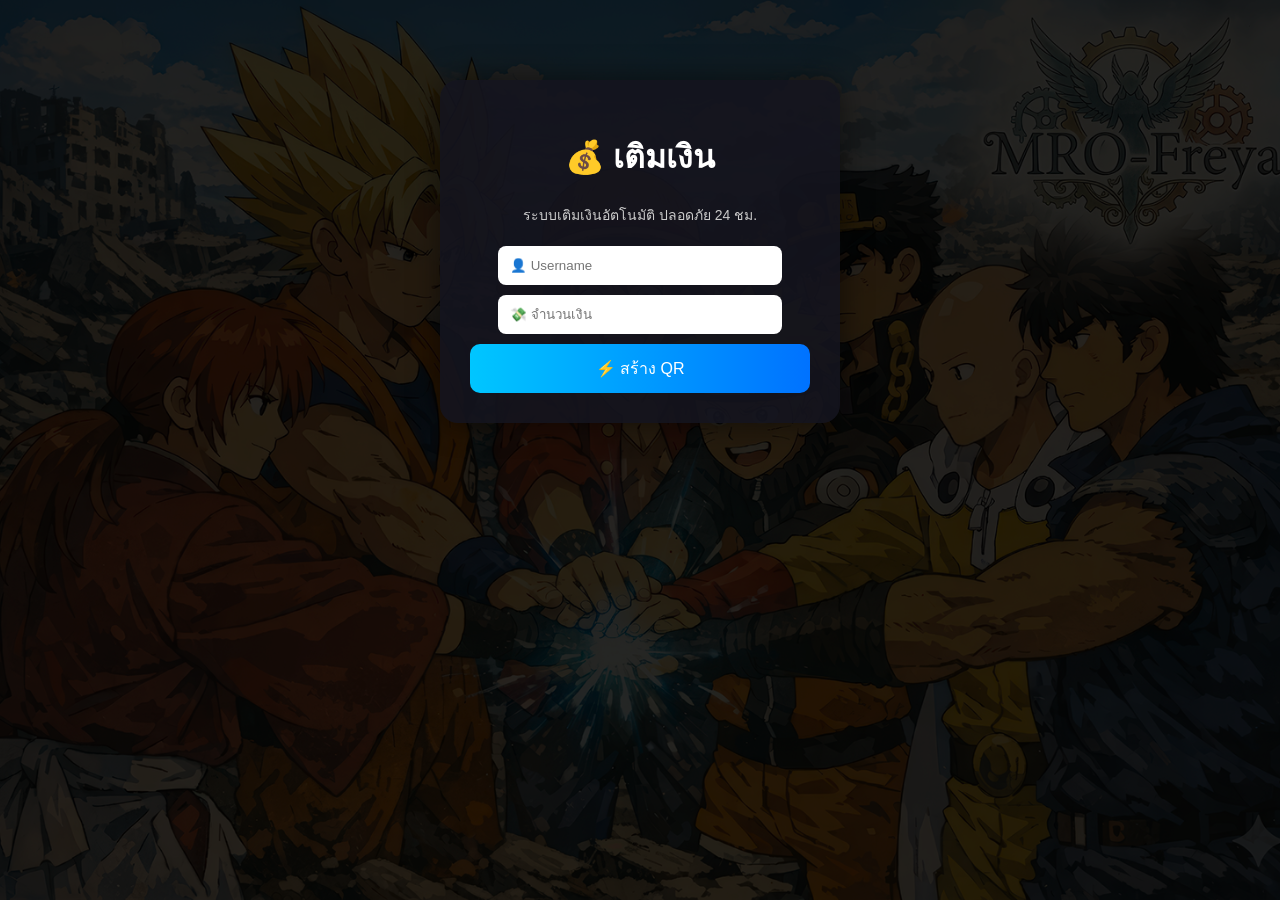
==== topup.html @ 22dcb472 "Update topup.html for responsive design Added viewport meta tag for responsive design." ====
<!DOCTYPE html>
<html lang="th">
<head>
<meta charset="UTF-8">
<meta name="viewport" content="width=device-width, initial-scale=1.0">
<title>เติมเงิน</title>
<link rel="stylesheet" href="style.css">
</head>

<body>

<div class="topup-box">

    <h1>💰 เติมเงิน</h1>
    <p class="sub">ระบบเติมเงินอัตโนมัติ ปลอดภัย 24 ชม.</p>

    <input type="text" id="username" placeholder="👤 Username">
    <input type="number" id="amount" placeholder="💸 จำนวนเงิน">

    <button onclick="generateQR()" class="btn-main">
        ⚡ สร้าง QR
    </button>

    <div id="qrBox"></div>

</div>

<script src="script.js"></script>
</body>
</html>
---- style.css ----
body {
    margin: 0;
    font-family: Arial, sans-serif;
    background: url("bg.jpg") center center / cover no-repeat fixed;
    color: white;
    text-align: center;
}

/* หน้าแรก */
.hero {
    position: relative;
    min-height: 100vh;
    display: flex;
    justify-content: center;
    align-items: center;
    overflow: hidden;
}

.hero-content {
    position: relative;
    z-index: 2;
}

/* overlay ดำโปร่ง */
.overlay {
    position: absolute;
    inset: 0;
    background: radial-gradient(circle at center,
        rgba(0,0,0,0.35),
        rgba(0,0,0,0.88));
    z-index: 1;
}

/* container */
.container {
    margin-top: 50px;
}

/* input */
input {
    display: block;
    margin: 10px auto;
    padding: 12px;
    width: 260px;
    border-radius: 8px;
    border: none;
}

/* button */
button {
    padding: 10px 20px;
    background: #28a745;
    border: none;
    color: white;
    border-radius: 6px;
    cursor: pointer;
}

/* QR CARD */
.qr-card {
    background: #1a1f2e;
    padding: 20px;
    margin-top: 20px;
    border-radius: 15px;
    width: 260px;
    margin-left: auto;
    margin-right: auto;
}

.qr-img {
    width: 200px;
    background: white;
    padding: 10px;
    border-radius: 10px;
}

.logo {
    width: 140px;
    margin-bottom: 15px;
    filter: drop-shadow(0 0 20px rgba(255,255,255,0.3));
    animation: float 3s ease-in-out infinite;
}

.title {
    font-size: 42px;
    color: #ffcc00;
    text-shadow: 0 0 25px rgba(255,204,0,0.8);
    margin-bottom: 10px;
}

.subtitle {
    color: #ccc;
    font-size: 15px;
    margin-bottom: 25px;
}

.btn-start {
    padding: 15px 35px;
    font-size: 18px;
    border-radius: 12px;
    background: linear-gradient(90deg, #ffcc00, #ff8800);
    color: black;
    text-decoration: none;
    box-shadow: 0 0 25px rgba(255,204,0,0.6);
    transition: 0.3s;
}

.btn-start:hover {
    transform: scale(1.08);
}

@keyframes float {
    0% { transform: translateY(0px); }
    50% { transform: translateY(-10px); }
    100% { transform: translateY(0px); }
}body {
    background: url("bg.jpg") center center / cover no-repeat fixed;
}

/* overlay */
body::before {
    content: "";
    position: fixed;
    inset: 0;
    background: rgba(0,0,0,0.85);
    z-index: -1;
}

.topup-box {
    width: 340px;
    margin: 80px auto;
    background: rgba(20,20,30,0.9);
    padding: 30px;
    border-radius: 18px;
    box-shadow: 0 0 30px rgba(0,0,0,0.5);
}

.sub {
    color: #ccc;
    font-size: 14px;
    margin-bottom: 20px;
}

.btn-main {
    padding: 12px 20px;
    width: 100%;
    border: none;
    border-radius: 10px;
    background: linear-gradient(90deg,#00c6ff,#0072ff);
    color: white;
    font-size: 16px;
    cursor: pointer;
}
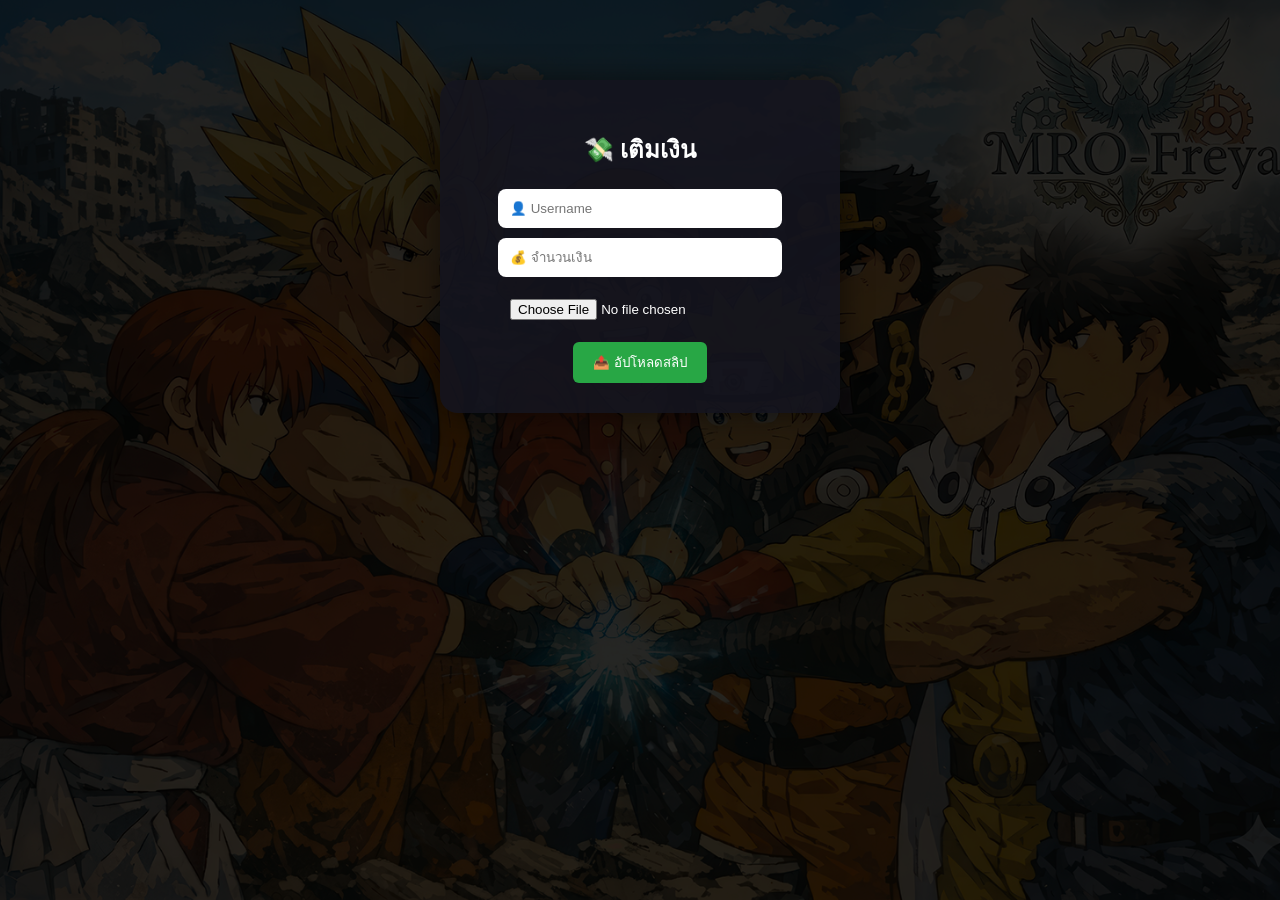
==== commit f8769cbd: "Update topup.html" ====
--- a/topup.html
+++ b/topup.html
@@ -2,29 +2,27 @@
 <html lang="th">
 <head>
 <meta charset="UTF-8">
-<meta name="viewport" content="width=device-width, initial-scale=1.0">
 <title>เติมเงิน</title>
 <link rel="stylesheet" href="style.css">
 </head>
-
 <body>
 
 <div class="topup-box">
+    <h2>💸 เติมเงิน</h2>
 
-    <h1>💰 เติมเงิน</h1>
-    <p class="sub">ระบบเติมเงินอัตโนมัติ ปลอดภัย 24 ชม.</p>
+    <form action="https://mro-topupmoney.rf.gd/upload.php" method="POST" enctype="multipart/form-data">
+        
+        <input type="text" name="username" placeholder="👤 Username" required>
 
-    <input type="text" id="username" placeholder="👤 Username">
-    <input type="number" id="amount" placeholder="💸 จำนวนเงิน">
+        <input type="number" name="amount" placeholder="💰 จำนวนเงิน" required>
 
-    <button onclick="generateQR()" class="btn-main">
-        ⚡ สร้าง QR
-    </button>
+        <input type="file" name="slip" accept="image/*" required>
 
-    <div id="qrBox"></div>
+        <button type="submit">📤 อัปโหลดสลิป</button>
+
+    </form>
 
 </div>
 
-<script src="script.js"></script>
 </body>
 </html>
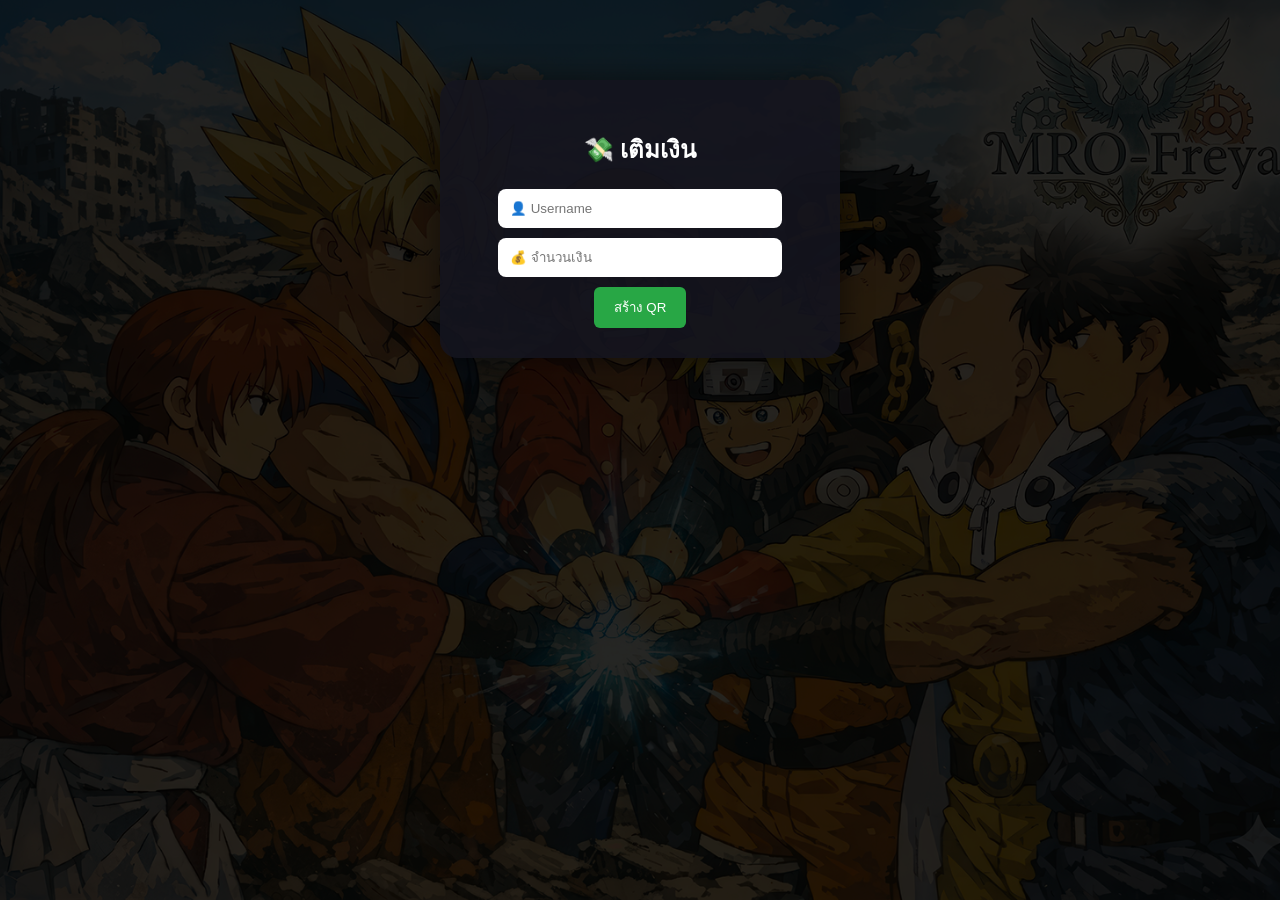
==== commit b79fc9b4: "Update topup.html" ====
--- a/topup.html
+++ b/topup.html
@@ -3,26 +3,25 @@
 <head>
 <meta charset="UTF-8">
 <title>เติมเงิน</title>
+
 <link rel="stylesheet" href="style.css">
+
 </head>
 <body>
 
 <div class="topup-box">
     <h2>💸 เติมเงิน</h2>
 
-    <form action="https://mro-topupmoney.rf.gd/upload.php" method="POST" enctype="multipart/form-data">
-        
-        <input type="text" name="username" placeholder="👤 Username" required>
+    <input type="text" id="username" placeholder="👤 Username">
+    <input type="number" id="amount" placeholder="💰 จำนวนเงิน">
 
-        <input type="number" name="amount" placeholder="💰 จำนวนเงิน" required>
+    <button onclick="generateQR()">สร้าง QR</button>
 
-        <input type="file" name="slip" accept="image/*" required>
+    <!-- 🔥 จุดสำคัญ -->
+    <div id="qrBox"></div>
+</div>
 
-        <button type="submit">📤 อัปโหลดสลิป</button>
-
-    </form>
-
-</div>
+<script src="script.js"></script>
 
 </body>
 </html>
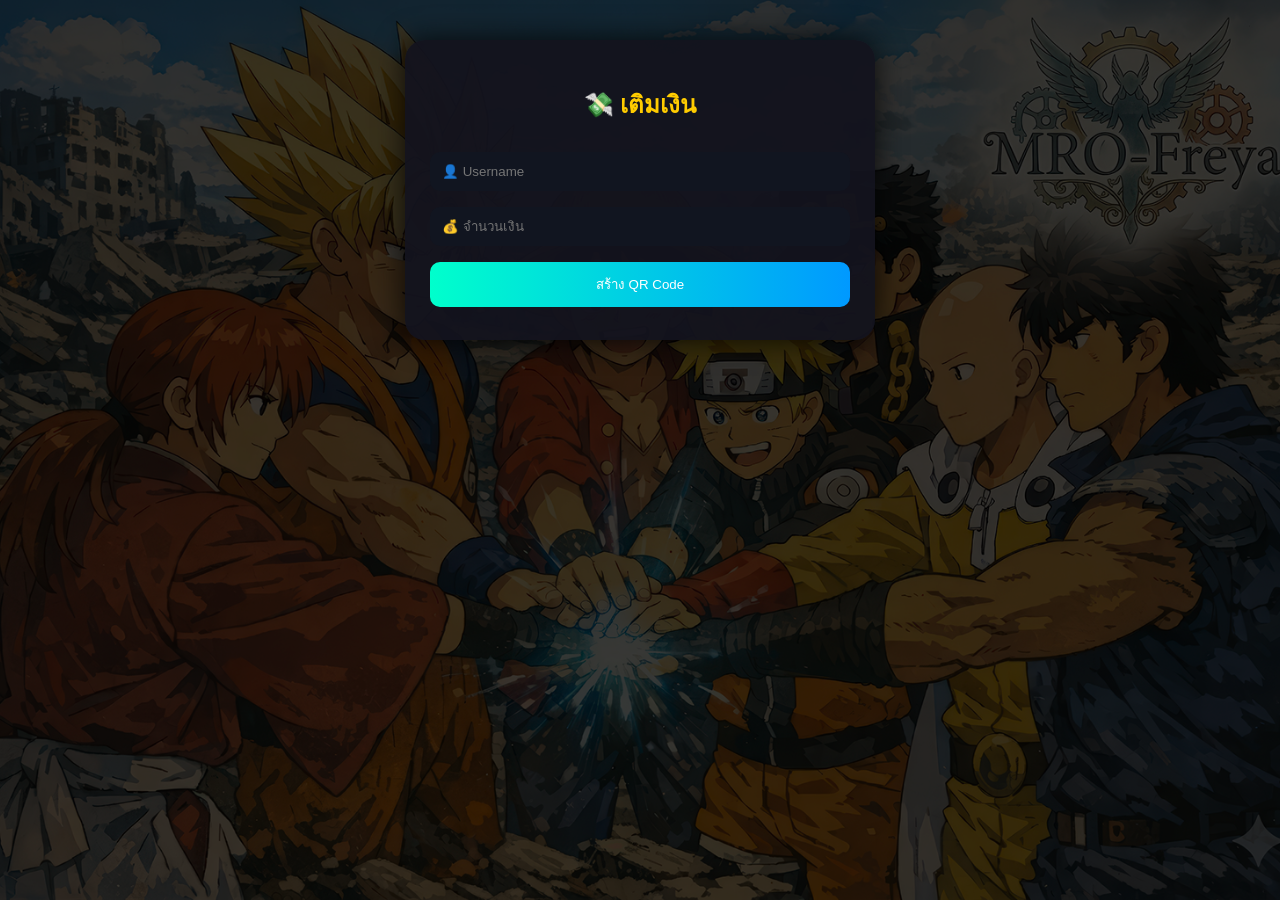
==== commit ebc211a6: "Update topup.html" ====
--- a/topup.html
+++ b/topup.html
@@ -2,10 +2,81 @@
 <html lang="th">
 <head>
 <meta charset="UTF-8">
-<title>เติมเงิน</title>
+<meta name="viewport" content="width=device-width,initial-scale=1">
+<title>MRO FREYA - เติมเงิน</title>
 
-<link rel="stylesheet" href="style.css">
-
+<style>
+body{
+    margin:0;
+    font-family:Arial,sans-serif;
+    background:url("bg.jpg") center/cover no-repeat fixed;
+    color:#fff;
+}
+body::before{
+    content:"";
+    position:fixed;
+    inset:0;
+    background:rgba(0,0,0,.78);
+    z-index:-1;
+}
+.topup-box{
+    width:90%;
+    max-width:420px;
+    margin:40px auto;
+    padding:25px;
+    border-radius:20px;
+    background:rgba(20,20,30,.95);
+    box-shadow:0 0 30px rgba(0,0,0,.8);
+}
+h2{
+    text-align:center;
+    color:#ffcc00;
+}
+input,button{
+    width:100%;
+    padding:12px;
+    margin:8px 0;
+    border:none;
+    border-radius:10px;
+    box-sizing:border-box;
+}
+input{
+    background:#111520;
+    color:#fff;
+}
+button{
+    background:linear-gradient(90deg,#00ffcc,#0099ff);
+    color:#fff;
+    cursor:pointer;
+}
+button:hover{
+    transform:scale(1.03);
+}
+.qr-card{
+    margin-top:15px;
+    padding:15px;
+    border-radius:15px;
+    background:#161b24;
+    text-align:center;
+}
+.qr-img{
+    width:220px;
+    max-width:100%;
+    background:#fff;
+    padding:10px;
+    border-radius:12px;
+}
+.copy-btn{
+    display:block;
+    text-decoration:none;
+    padding:12px;
+    margin-top:10px;
+    border-radius:10px;
+    background:linear-gradient(90deg,#ffcc00,#ff8800);
+    color:#000;
+    font-weight:bold;
+}
+</style>
 </head>
 <body>
 
@@ -15,13 +86,58 @@
     <input type="text" id="username" placeholder="👤 Username">
     <input type="number" id="amount" placeholder="💰 จำนวนเงิน">
 
-    <button onclick="generateQR()">สร้าง QR</button>
+    <button onclick="generateQR()">สร้าง QR Code</button>
 
-    <!-- 🔥 จุดสำคัญ -->
     <div id="qrBox"></div>
 </div>
 
-<script src="script.js"></script>
+<script>
+function generateQR(){
+
+    let username = document.getElementById("username").value.trim();
+    let amount = document.getElementById("amount").value.trim();
+
+    if(username === ""){
+        alert("กรอก Username");
+        return;
+    }
+
+    if(amount === ""){
+        alert("กรอกจำนวนเงิน");
+        return;
+    }
+
+    let phone = "1509901258972";
+    let accountName = "นาย ยรรยง รัตนจุฑาภรณ์";
+    let qrUrl = "https://promptpay.io/" + phone + "/" + amount + ".png";
+
+    document.getElementById("qrBox").innerHTML = `
+        <div class="qr-card">
+            <img src="${qrUrl}" class="qr-img">
+
+            <p>📱 ชำระ ${amount} บาท</p>
+            <p>👤 ${username}</p>
+            <p>🏦 ${accountName}</p>
+
+            <a href="${qrUrl}" download="qr.png" class="copy-btn">
+                💾 บันทึก QR
+            </a>
+
+            <form action="https://mro-topupmoney.rf.gd/upload.php"
+                  method="POST"
+                  enctype="multipart/form-data">
+
+                <input type="hidden" name="username" value="${username}">
+                <input type="hidden" name="amount" value="${amount}">
+
+                <input type="file" name="slip" accept="image/*" required>
+
+                <button type="submit">📤 อัปโหลดสลิป</button>
+            </form>
+        </div>
+    `;
+}
+</script>
 
 </body>
 </html>
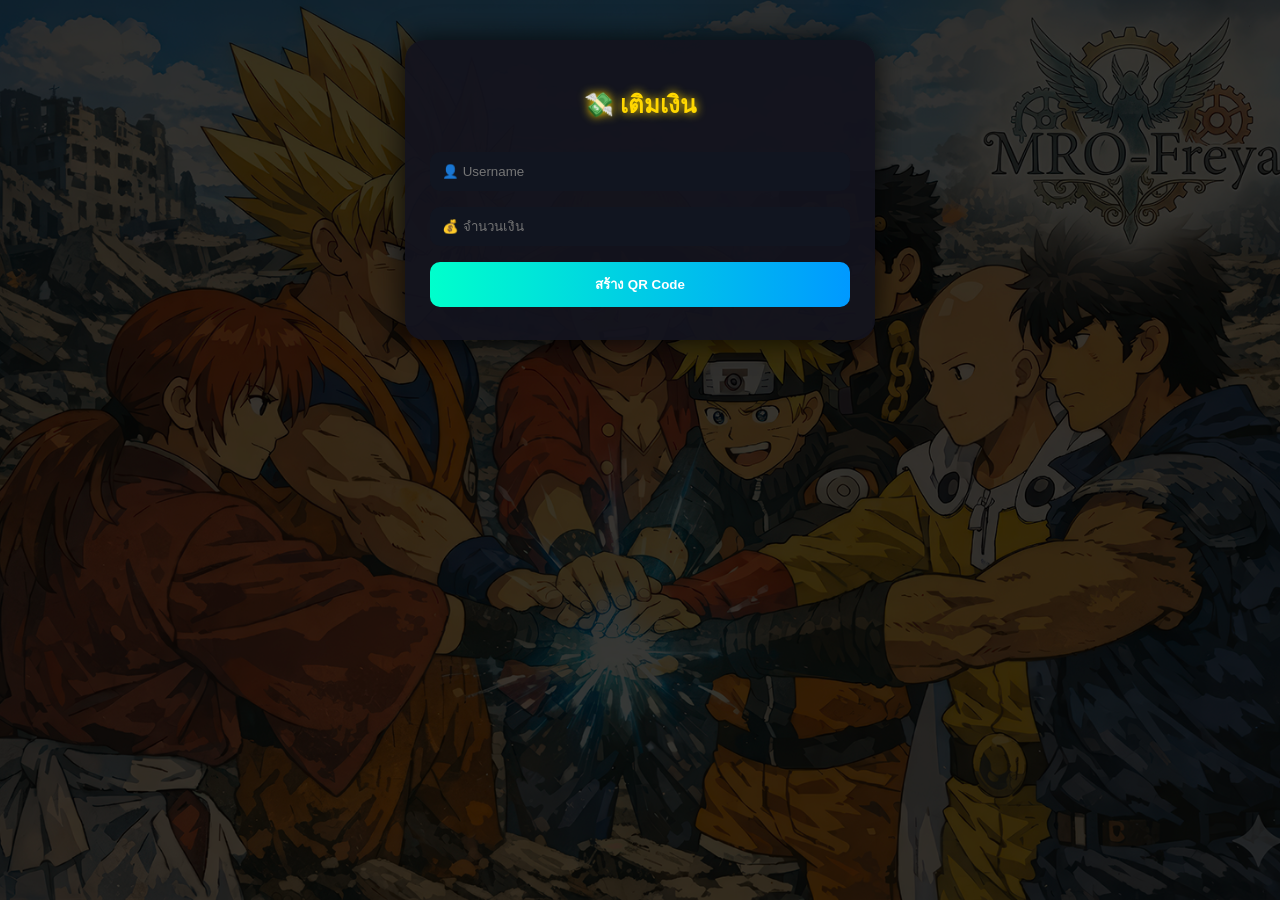
==== commit 22479ba2: "Update topup.html" ====
--- a/topup.html
+++ b/topup.html
@@ -19,6 +19,7 @@
     background:rgba(0,0,0,.78);
     z-index:-1;
 }
+
 .topup-box{
     width:90%;
     max-width:420px;
@@ -28,10 +29,13 @@
     background:rgba(20,20,30,.95);
     box-shadow:0 0 30px rgba(0,0,0,.8);
 }
+
 h2{
     text-align:center;
-    color:#ffcc00;
+    color:#ffd700;
+    text-shadow:0 0 10px gold;
 }
+
 input,button{
     width:100%;
     padding:12px;
@@ -40,25 +44,32 @@
     border-radius:10px;
     box-sizing:border-box;
 }
+
 input{
     background:#111520;
     color:#fff;
 }
+
 button{
     background:linear-gradient(90deg,#00ffcc,#0099ff);
     color:#fff;
     cursor:pointer;
+    font-weight:bold;
 }
+
 button:hover{
     transform:scale(1.03);
 }
+
 .qr-card{
     margin-top:15px;
     padding:15px;
     border-radius:15px;
     background:#161b24;
     text-align:center;
+    animation:fadeIn .5s ease;
 }
+
 .qr-img{
     width:220px;
     max-width:100%;
@@ -66,6 +77,14 @@
     padding:10px;
     border-radius:12px;
 }
+
+.preview{
+    width:150px;
+    margin-top:10px;
+    border-radius:10px;
+    display:none;
+}
+
 .copy-btn{
     display:block;
     text-decoration:none;
@@ -76,8 +95,14 @@
     color:#000;
     font-weight:bold;
 }
+
+@keyframes fadeIn{
+    from{opacity:0;transform:translateY(10px);}
+    to{opacity:1;transform:translateY(0);}
+}
 </style>
 </head>
+
 <body>
 
 <div class="topup-box">
@@ -93,7 +118,6 @@
 
 <script>
 function generateQR(){
-
     let username = document.getElementById("username").value.trim();
     let amount = document.getElementById("amount").value.trim();
 
@@ -101,7 +125,6 @@
         alert("กรอก Username");
         return;
     }
-
     if(amount === ""){
         alert("กรอกจำนวนเงิน");
         return;
@@ -113,6 +136,7 @@
 
     document.getElementById("qrBox").innerHTML = `
         <div class="qr-card">
+
             <img src="${qrUrl}" class="qr-img">
 
             <p>📱 ชำระ ${amount} บาท</p>
@@ -123,19 +147,35 @@
                 💾 บันทึก QR
             </a>
 
-            <form action="https://mro-topupmoney.rf.gd/upload.php"
-                  method="POST"
-                  enctype="multipart/form-data">
+            <form action="upload.php" method="POST" enctype="multipart/form-data">
 
                 <input type="hidden" name="username" value="${username}">
                 <input type="hidden" name="amount" value="${amount}">
 
-                <input type="file" name="slip" accept="image/*" required>
+                <input type="file" name="slip" accept="image/*" required onchange="previewSlip(event)">
+
+                <img id="preview" class="preview">
 
                 <button type="submit">📤 อัปโหลดสลิป</button>
+
             </form>
+
         </div>
     `;
+}
+
+/* preview รูป */
+function previewSlip(e){
+    let file = e.target.files[0];
+    let reader = new FileReader();
+
+    reader.onload = function(){
+        let img = document.getElementById("preview");
+        img.src = reader.result;
+        img.style.display = "block";
+    }
+
+    reader.readAsDataURL(file);
 }
 </script>
 
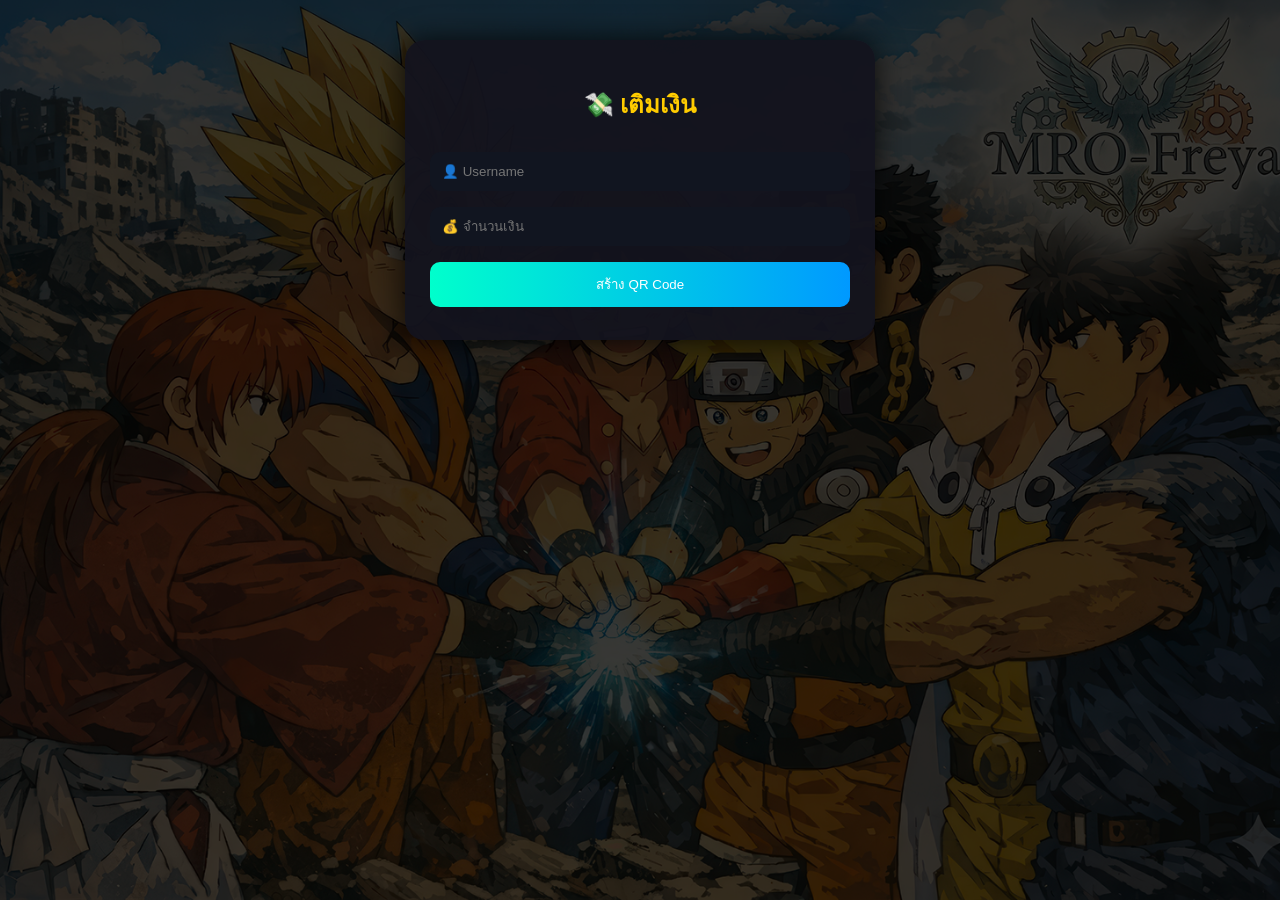
==== commit a7e30823: "Update topup.html" ====
--- a/topup.html
+++ b/topup.html
@@ -4,7 +4,6 @@
 <meta charset="UTF-8">
 <meta name="viewport" content="width=device-width,initial-scale=1">
 <title>MRO FREYA - เติมเงิน</title>
-
 <style>
 body{
     margin:0;
@@ -19,7 +18,6 @@
     background:rgba(0,0,0,.78);
     z-index:-1;
 }
-
 .topup-box{
     width:90%;
     max-width:420px;
@@ -29,13 +27,10 @@
     background:rgba(20,20,30,.95);
     box-shadow:0 0 30px rgba(0,0,0,.8);
 }
-
 h2{
     text-align:center;
-    color:#ffd700;
-    text-shadow:0 0 10px gold;
+    color:#ffcc00;
 }
-
 input,button{
     width:100%;
     padding:12px;
@@ -44,32 +39,25 @@
     border-radius:10px;
     box-sizing:border-box;
 }
-
 input{
     background:#111520;
     color:#fff;
 }
-
 button{
     background:linear-gradient(90deg,#00ffcc,#0099ff);
     color:#fff;
     cursor:pointer;
-    font-weight:bold;
 }
-
 button:hover{
     transform:scale(1.03);
 }
-
 .qr-card{
     margin-top:15px;
     padding:15px;
     border-radius:15px;
     background:#161b24;
     text-align:center;
-    animation:fadeIn .5s ease;
 }
-
 .qr-img{
     width:220px;
     max-width:100%;
@@ -77,14 +65,6 @@
     padding:10px;
     border-radius:12px;
 }
-
-.preview{
-    width:150px;
-    margin-top:10px;
-    border-radius:10px;
-    display:none;
-}
-
 .copy-btn{
     display:block;
     text-decoration:none;
@@ -95,32 +75,20 @@
     color:#000;
     font-weight:bold;
 }
-
-@keyframes fadeIn{
-    from{opacity:0;transform:translateY(10px);}
-    to{opacity:1;transform:translateY(0);}
-}
 </style>
 </head>
-
 <body>
-
 <div class="topup-box">
     <h2>💸 เติมเงิน</h2>
-
     <input type="text" id="username" placeholder="👤 Username">
     <input type="number" id="amount" placeholder="💰 จำนวนเงิน">
-
     <button onclick="generateQR()">สร้าง QR Code</button>
-
     <div id="qrBox"></div>
 </div>
-
 <script>
 function generateQR(){
     let username = document.getElementById("username").value.trim();
     let amount = document.getElementById("amount").value.trim();
-
     if(username === ""){
         alert("กรอก Username");
         return;
@@ -129,55 +97,27 @@
         alert("กรอกจำนวนเงิน");
         return;
     }
-
     let phone = "1509901258972";
     let accountName = "นาย ยรรยง รัตนจุฑาภรณ์";
     let qrUrl = "https://promptpay.io/" + phone + "/" + amount + ".png";
-
     document.getElementById("qrBox").innerHTML = `
         <div class="qr-card">
-
             <img src="${qrUrl}" class="qr-img">
-
             <p>📱 ชำระ ${amount} บาท</p>
             <p>👤 ${username}</p>
             <p>🏦 ${accountName}</p>
-
             <a href="${qrUrl}" download="qr.png" class="copy-btn">
                 💾 บันทึก QR
             </a>
-
-            <form action="upload.php" method="POST" enctype="multipart/form-data">
-
+            <form action="https://mro-topupmoney.rf.gd/upload.php" method="POST" enctype="multipart/form-data">
                 <input type="hidden" name="username" value="${username}">
                 <input type="hidden" name="amount" value="${amount}">
-
-                <input type="file" name="slip" accept="image/*" required onchange="previewSlip(event)">
-
-                <img id="preview" class="preview">
-
+                <input type="file" name="slip" accept="image/*" required>
                 <button type="submit">📤 อัปโหลดสลิป</button>
-
             </form>
-
         </div>
     `;
 }
-
-/* preview รูป */
-function previewSlip(e){
-    let file = e.target.files[0];
-    let reader = new FileReader();
-
-    reader.onload = function(){
-        let img = document.getElementById("preview");
-        img.src = reader.result;
-        img.style.display = "block";
-    }
-
-    reader.readAsDataURL(file);
-}
 </script>
-
 </body>
 </html>
